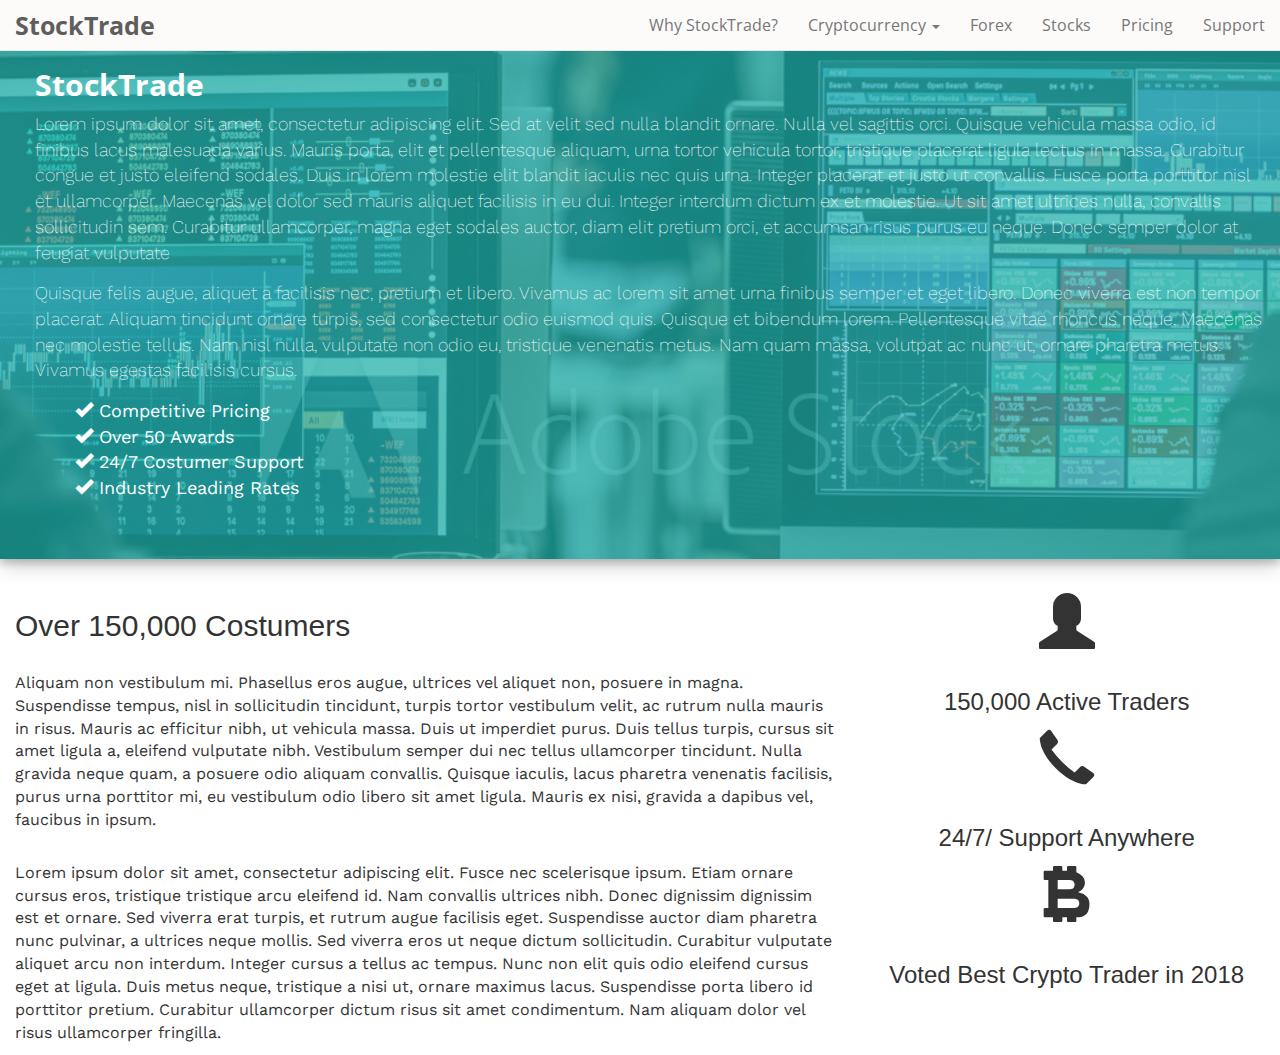
==== index.html @ 43e2ba38 "Add files via upload" ====
<!DOCTYPE html>
<html lang="en">
  <head>
    <meta charset="utf-8">
	<meta http-equiv="X-UA-Compatible" content="IE=edge">
	<meta name="viewport" content="width=device-width, initial-scale=1">
    <title>Untitled Document</title>
    <!-- Bootstrap -->
	<link href="css/bootstrap.css" rel="stylesheet">
	<link href="https://fonts.googleapis.com/css?family=Open+Sans" rel="stylesheet">
	<link href="https://fonts.googleapis.com/css?family=Work+Sans" rel="stylesheet">
	<style>
		p {font-family: 'Work Sans', sans-serif;}
		
		.navbar {background-color: #FCFBFA; z-index: 9999; font-size: 16px; font-family: 'Open Sans', 'Sans Serif';}

		.navbar-default .navbar-toggle {color: #4d4d4d !important;  border-color: transparent !important;}

		.navbar .navbar-brand {font-weight: bold; font-size: 25px;}

		.jumbotron {padding-left: 20px; color: #FFFFFF; font-family: 'Work Sans', sans-serif; background-image: url(img/bg_stocks.png); background-repeat: no-repeat;  background-size: cover; box-shadow: 0 4px 8px 0 rgba(0, 0, 0, 0.2), 0 6px 20px 0 rgba(0, 0, 0, 0.19);}

		.jumbotron h2 {font-family: 'Open Sans', 'Sans Serif'; font-weight: bolder;}

		.jumbotron p {font-size: 18px;}

		.jumbotron ul {list-style-type: none; font-size: 18px;}

		.glyphicon .glyphicon-ok {font-size: 3em;}
		
		.container-fluid #about {padding-left: 25px;}
		
		.container-fluid #about h1 {font-family: 'Open Sans', 'Sans Serif';}
		
		.about-stats {font-size: 4em; list-style-type: none; text-align: center; padding-left: 0px;}
		
		#about p {font-size: 16px;}
		
	</style>

	<!-- HTML5 shim and Respond.js for IE8 support of HTML5 elements and media queries -->
	<!-- WARNING: Respond.js doesn't work if you view the page via file:// -->
	<!--[if lt IE 9]>
		  <script src="https://oss.maxcdn.com/html5shiv/3.7.2/html5shiv.min.js"></script>
		  <script src="https://oss.maxcdn.com/respond/1.4.2/respond.min.js"></script>
		<![endif]-->
  </head>
  <body style="margin=0;">
	  <header>
	 <nav class="navbar navbar-default navbar-fixed-top">
  		<div class="container-fluid">
   			 <div class="navbar-header">
     		 	<button type="button" class="navbar-toggle" data-toggle="collapse" data-target="#myNavbar">
        			<span class="icon-bar"></span>
        			<span class="icon-bar"></span>
        			<span class="icon-bar"></span>                        
      		   </button>
      		   <a class="navbar-brand" href="#">StockTrade</a>
    		</div>
    	<div class="collapse navbar-collapse" id="myNavbar">
      		<ul class="nav navbar-nav navbar-right">
			<li><a href="#">Why StockTrade?</a></li>
        	    <li class="dropdown">
        			<a class="dropdown-toggle" data-toggle="dropdown" href="#">Cryptocurrency
        			<span class="caret"></span></a>
        			<ul class="dropdown-menu">
          				<li><a href="#">Bitcoin</a></li>
          				<li><a href="#">Ethereum</a></li>
          				<li><a href="#">Litecoin</a></li>
        			</ul>
      			</li>
        	<li><a href="#">Forex</a></li>
        	<li><a href="#">Stocks</a></li>
			<li><a href="#">Pricing</a></li>
			<li><a href="#">Support</a></li>
   		  </ul>
    	</div>
  		</div>
	</nav>
	  </header>
	  <main>
	    <div class="jumbotron">
			<div class="container-fluid">
		    <h2>StockTrade</h2>
			
			<p>Lorem ipsum dolor sit amet, consectetur adipiscing elit. Sed at velit sed nulla blandit ornare. Nulla vel sagittis orci. Quisque vehicula massa odio, id finibus lacus malesuada varius. Mauris porta, elit et pellentesque aliquam, urna tortor vehicula tortor, tristique placerat ligula lectus in massa. Curabitur congue et justo eleifend sodales. Duis in lorem molestie elit blandit iaculis nec quis urna. Integer placerat et justo ut convallis. Fusce porta porttitor nisl et ullamcorper. Maecenas vel dolor sed mauris aliquet facilisis in eu dui. Integer interdum dictum ex et molestie. Ut sit amet ultrices nulla, convallis sollicitudin sem. Curabitur ullamcorper, magna eget sodales auctor, diam elit pretium orci, et accumsan risus purus eu neque. Donec semper dolor at feugiat vulputate</p>
				
			<p>Quisque felis augue, aliquet a facilisis nec, pretium et libero. Vivamus ac lorem sit amet urna finibus semper et eget libero. Donec viverra est non tempor placerat. Aliquam tincidunt ornare turpis, sed consectetur odio euismod quis. Quisque et bibendum lorem. Pellentesque vitae rhoncus neque. Maecenas nec molestie tellus. Nam nisl nulla, vulputate non odio eu, tristique venenatis metus. Nam quam massa, volutpat ac nunc ut, ornare pharetra metus. Vivamus egestas facilisis cursus.</p>
				
			<ul>
				<li><span class="glyphicon glyphicon-ok" aria-hidden="true"></span> Competitive Pricing</li>
				<li><span class="glyphicon glyphicon-ok" aria-hidden="true"></span> Over 50 Awards</li>
				<li><span class="glyphicon glyphicon-ok" aria-hidden="true"></span> 24/7 Costumer Support</li>
				<li><span class="glyphicon glyphicon-ok" aria-hidden="true"></span> Industry Leading Rates</li>
			</ul>
			</div>
	    </div>
		  
		<!-- Container -->
	    <div class="container-fluid" id="about">
			<div class="row">
				<div class="col-sm-8">
				<h2>Over 150,000 Costumers</h2> 
				<br>
				<p>Aliquam non vestibulum mi. Phasellus eros augue, ultrices vel aliquet non, posuere in magna. Suspendisse tempus, nisl in sollicitudin tincidunt, turpis tortor vestibulum velit, ac rutrum nulla mauris in risus. Mauris ac efficitur nibh, ut vehicula massa. Duis ut imperdiet purus. Duis tellus turpis, cursus sit amet ligula a, eleifend vulputate nibh. Vestibulum semper dui nec tellus ullamcorper tincidunt. Nulla gravida neque quam, a posuere odio aliquam convallis. Quisque iaculis, lacus pharetra venenatis facilisis, purus urna porttitor mi, eu vestibulum odio libero sit amet ligula. Mauris ex nisi, gravida a dapibus vel, faucibus in ipsum.</p>
				<br>
				<p>Lorem ipsum dolor sit amet, consectetur adipiscing elit. Fusce nec scelerisque ipsum. Etiam ornare cursus eros, tristique tristique arcu eleifend id. Nam convallis ultrices nibh. Donec dignissim dignissim est et ornare. Sed viverra erat turpis, et rutrum augue facilisis eget. Suspendisse auctor diam pharetra nunc pulvinar, a ultrices neque mollis. Sed viverra eros ut neque dictum sollicitudin. Curabitur vulputate aliquet arcu non interdum. Integer cursus a tellus ac tempus. Nunc non elit quis odio eleifend cursus eget at ligula. Duis metus neque, tristique a nisi ut, ornare maximus lacus. Suspendisse porta libero id porttitor pretium. Curabitur ullamcorper dictum risus sit amet condimentum. Nam aliquam dolor vel risus ullamcorper fringilla.</p>
				</div>
				<div class="col-sm-4">
					<ul class="about-stats">
						<li><span class="glyphicon glyphicon-user"></span><h3>150,000 Active Traders</h3></li>
						<li><span class="glyphicon glyphicon-earphone"></span><h3>24/7/ Support Anywhere</h3></li>
						<li><span class="glyphicon glyphicon-btc"></span><h3>Voted Best Crypto Trader in 2018</h3></li>
					</ul>
				</div>
			</div>
		</div>
		  
      </main>
	  <footer>
	  </footer>
	<!-- jQuery (necessary for Bootstrap's JavaScript plugins) --> 
	<script src="js/jquery-1.11.3.min.js"></script>

	<!-- Include all compiled plugins (below), or include individual files as needed --> 
	<script src="js/bootstrap.js"></script>
  </body>
</html>
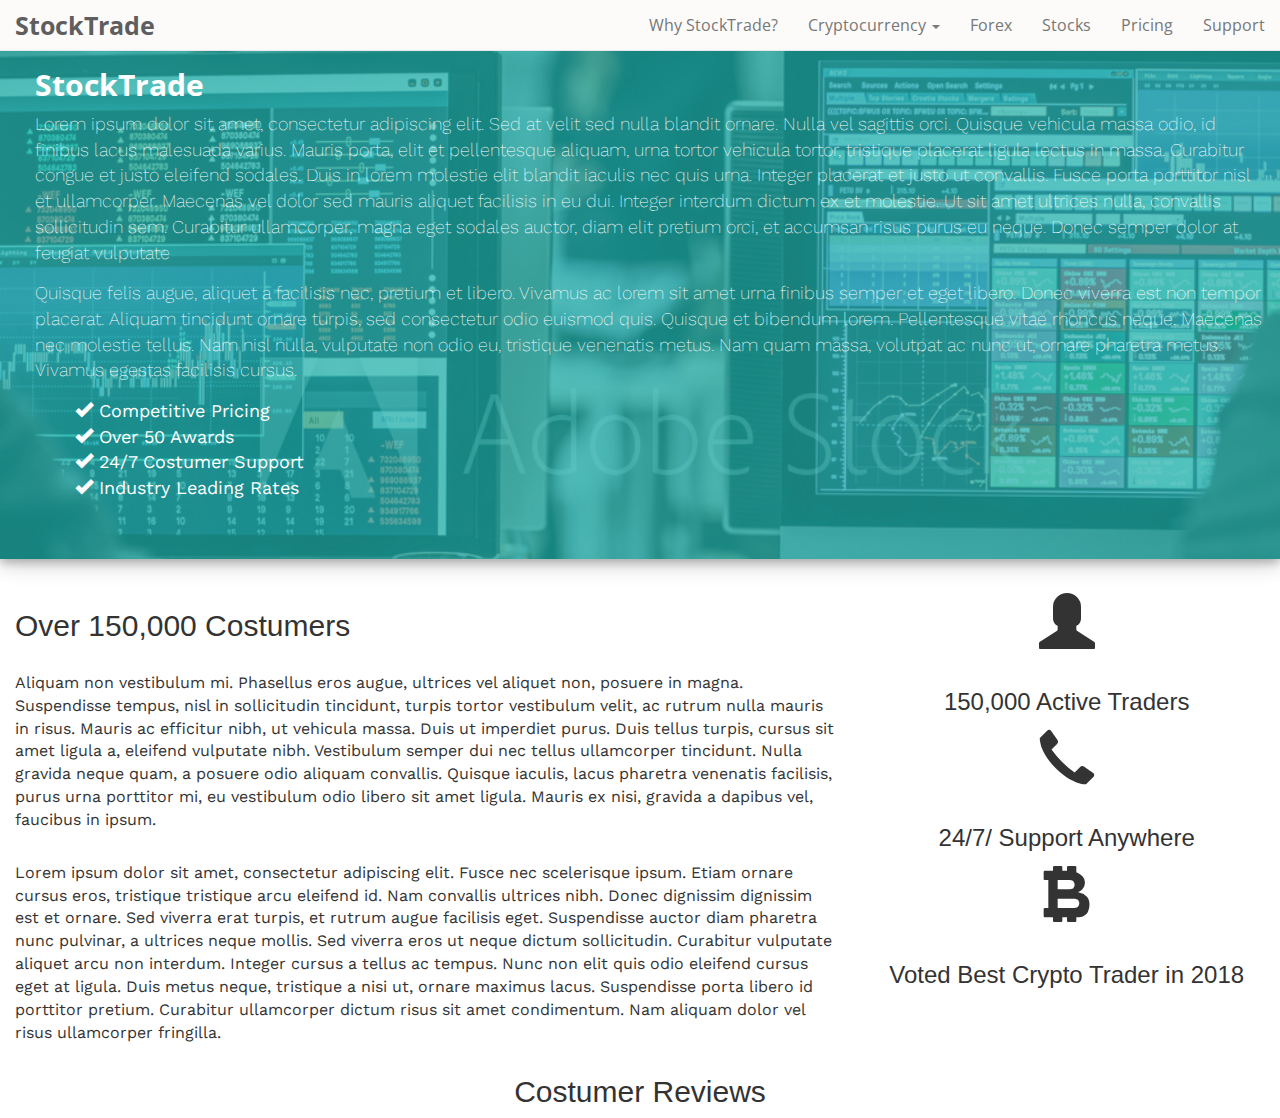
==== commit fdbfbc5e: "Add files via upload" ====
--- a/index.html
+++ b/index.html
@@ -33,6 +33,8 @@
 		.container-fluid #about h1 {font-family: 'Open Sans', 'Sans Serif';}
 		
 		.about-stats {font-size: 4em; list-style-type: none; text-align: center; padding-left: 0px;}
+		
+		.costumer-reviews-header {text-align: center; box-shadow: ;}
 		
 		#about p {font-size: 16px;}
 		
@@ -114,6 +116,9 @@
 					</ul>
 				</div>
 			</div>
+			<div class="row">
+				<div class="col-sm-12 costumer-reviews-header"><h2>Costumer Reviews</h2></div>
+			</div>
 		</div>
 		  
       </main>
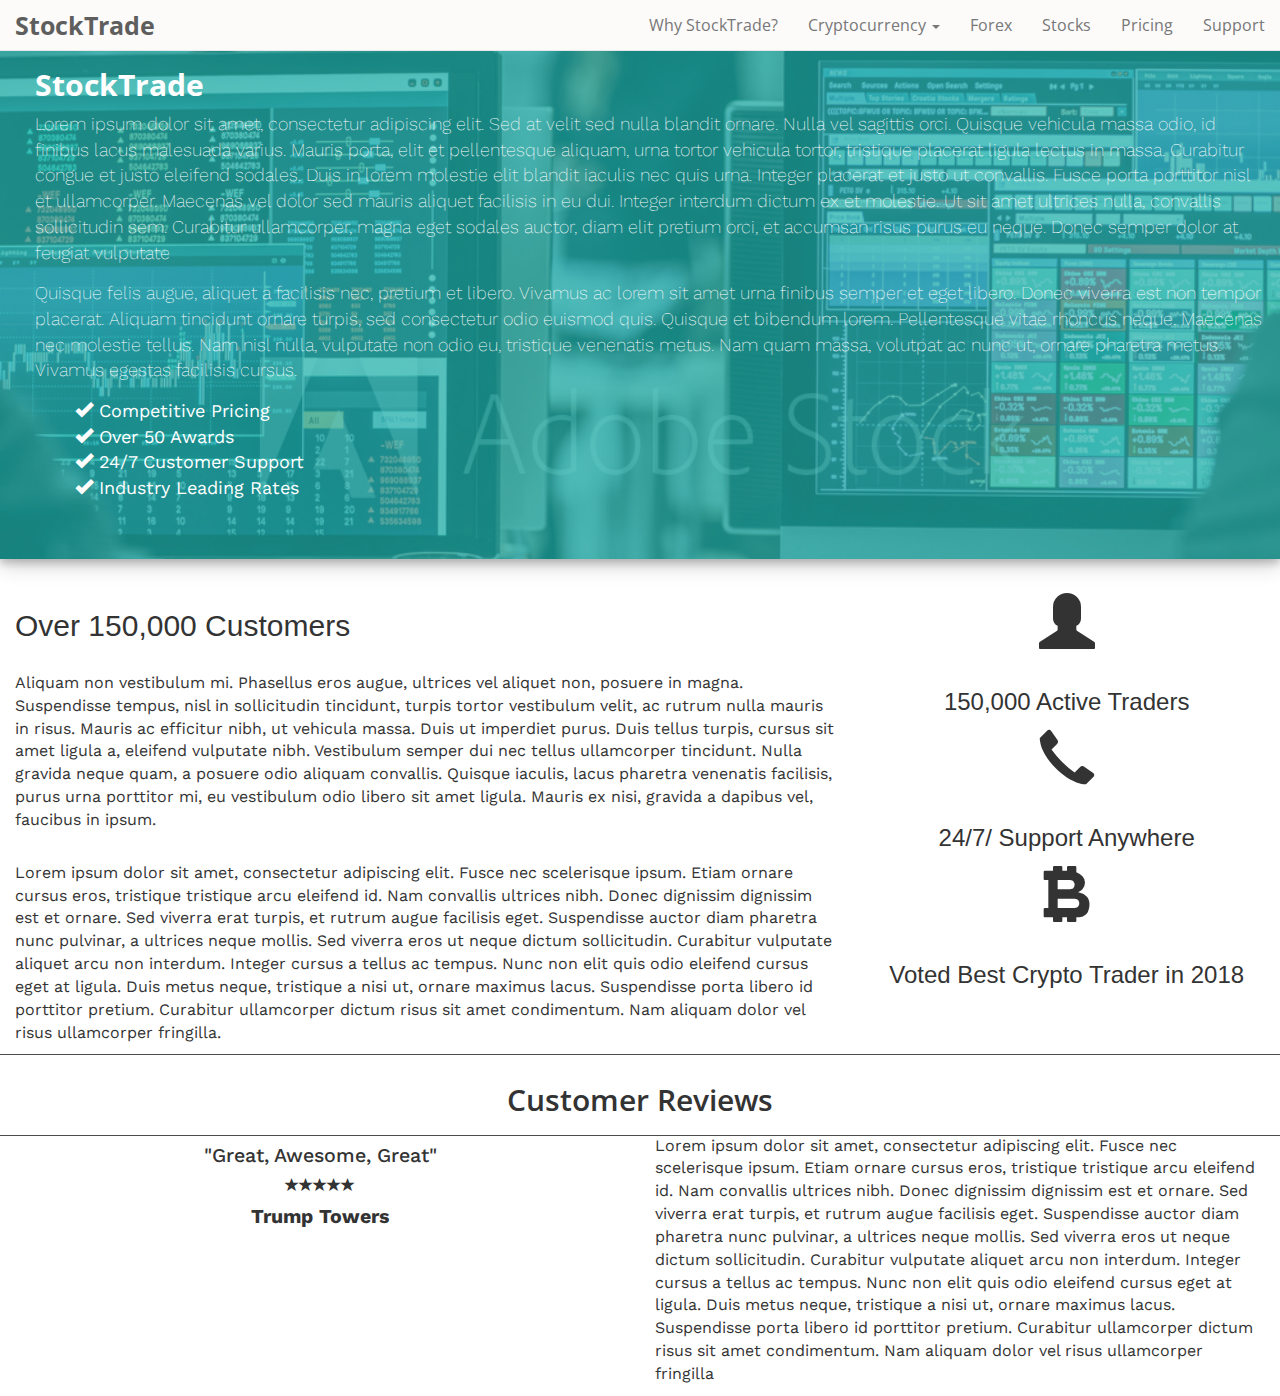
==== commit 244bc49d: "Add files via upload" ====
--- a/index.html
+++ b/index.html
@@ -34,7 +34,17 @@
 		
 		.about-stats {font-size: 4em; list-style-type: none; text-align: center; padding-left: 0px;}
 		
-		.costumer-reviews-header {text-align: center; box-shadow: ;}
+		.customer-reviews-header {text-align: center; outline: solid 1px #4D4D4D;}
+		
+		.customer-reviews-header h2 {font-weight: 600; font-family: 'Open Sans', 'Sans Serif'; line-height: 50px;}
+		
+		.customer-reviews {font-family: 'Work Sans', sans-serif; list-style-type: none; padding-left: 0px; text-align: center;}
+		
+		.customer-reviews h4 {font-size: 1.4em;}
+		
+		.customer-reviews .customer-reviews-customer {font-weight: bold;}
+		
+		.customer-reviews .glyphicon .glyphicon-star {font-size: 5em;}
 		
 		#about p {font-size: 16px;}
 		
@@ -92,7 +102,7 @@
 			<ul>
 				<li><span class="glyphicon glyphicon-ok" aria-hidden="true"></span> Competitive Pricing</li>
 				<li><span class="glyphicon glyphicon-ok" aria-hidden="true"></span> Over 50 Awards</li>
-				<li><span class="glyphicon glyphicon-ok" aria-hidden="true"></span> 24/7 Costumer Support</li>
+				<li><span class="glyphicon glyphicon-ok" aria-hidden="true"></span> 24/7 Customer Support</li>
 				<li><span class="glyphicon glyphicon-ok" aria-hidden="true"></span> Industry Leading Rates</li>
 			</ul>
 			</div>
@@ -102,7 +112,7 @@
 	    <div class="container-fluid" id="about">
 			<div class="row">
 				<div class="col-sm-8">
-				<h2>Over 150,000 Costumers</h2> 
+				<h2>Over 150,000 Customers</h2> 
 				<br>
 				<p>Aliquam non vestibulum mi. Phasellus eros augue, ultrices vel aliquet non, posuere in magna. Suspendisse tempus, nisl in sollicitudin tincidunt, turpis tortor vestibulum velit, ac rutrum nulla mauris in risus. Mauris ac efficitur nibh, ut vehicula massa. Duis ut imperdiet purus. Duis tellus turpis, cursus sit amet ligula a, eleifend vulputate nibh. Vestibulum semper dui nec tellus ullamcorper tincidunt. Nulla gravida neque quam, a posuere odio aliquam convallis. Quisque iaculis, lacus pharetra venenatis facilisis, purus urna porttitor mi, eu vestibulum odio libero sit amet ligula. Mauris ex nisi, gravida a dapibus vel, faucibus in ipsum.</p>
 				<br>
@@ -117,7 +127,19 @@
 				</div>
 			</div>
 			<div class="row">
-				<div class="col-sm-12 costumer-reviews-header"><h2>Costumer Reviews</h2></div>
+				<div class="col-sm-12 customer-reviews-header"><h2>Customer Reviews</h2></div>
+			</div>
+			<div class="row">
+				<div class="col-sm-6">
+					<ul class="customer-reviews">
+						<li><h4>"Great, Awesome, Great"</h4>
+							<span class="glyphicon glyphicon-star"></span><span class="glyphicon glyphicon-star"></span><span class="glyphicon glyphicon-star"></span><span class="glyphicon glyphicon-star"></span><span class="glyphicon glyphicon-star"></span>
+							<h4 class="customer-reviews-customer">Trump Towers</h4>
+						</li>
+					</ul>
+				
+				</div>
+				<div class="col-sm-6"><p>Lorem ipsum dolor sit amet, consectetur adipiscing elit. Fusce nec scelerisque ipsum. Etiam ornare cursus eros, tristique tristique arcu eleifend id. Nam convallis ultrices nibh. Donec dignissim dignissim est et ornare. Sed viverra erat turpis, et rutrum augue facilisis eget. Suspendisse auctor diam pharetra nunc pulvinar, a ultrices neque mollis. Sed viverra eros ut neque dictum sollicitudin. Curabitur vulputate aliquet arcu non interdum. Integer cursus a tellus ac tempus. Nunc non elit quis odio eleifend cursus eget at ligula. Duis metus neque, tristique a nisi ut, ornare maximus lacus. Suspendisse porta libero id porttitor pretium. Curabitur ullamcorper dictum risus sit amet condimentum. Nam aliquam dolor vel risus ullamcorper fringilla</p></div>
 			</div>
 		</div>
 		  
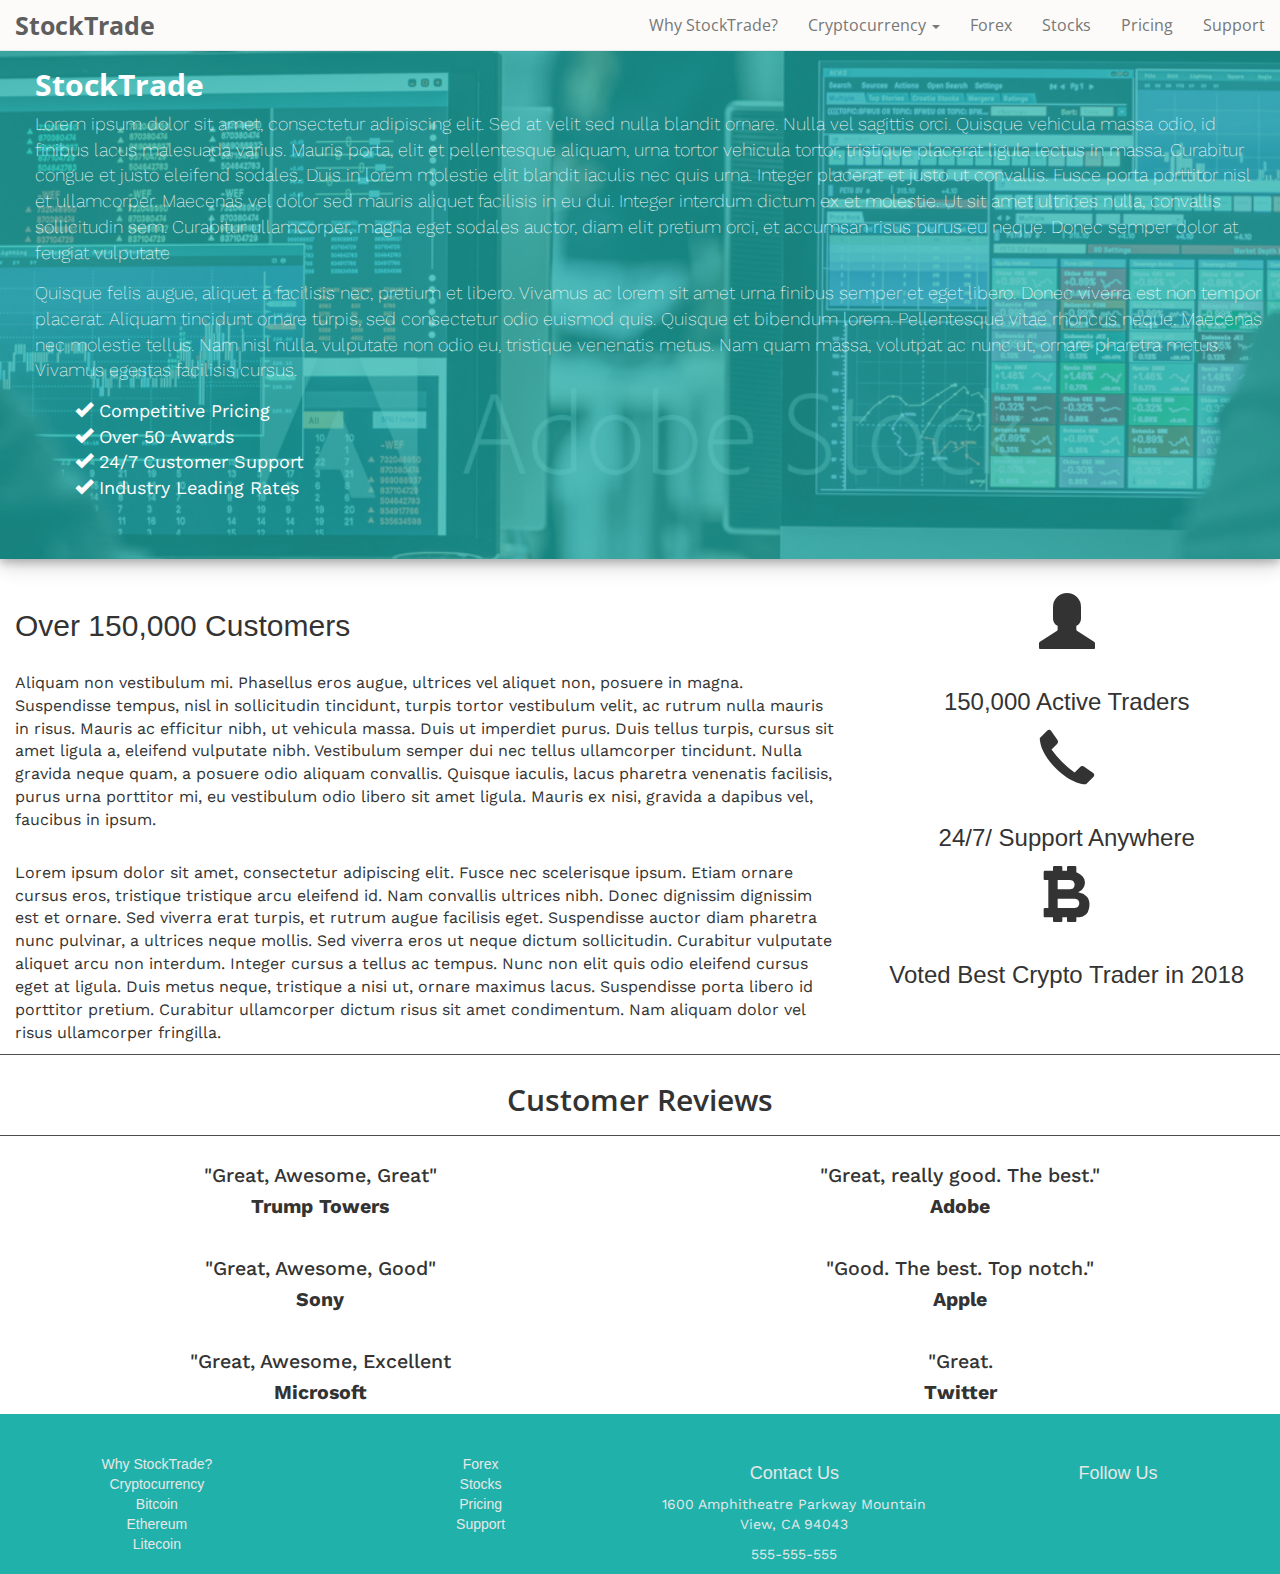
==== commit e379b5a0: "Add files via upload" ====
--- a/index.html
+++ b/index.html
@@ -4,52 +4,13 @@
     <meta charset="utf-8">
 	<meta http-equiv="X-UA-Compatible" content="IE=edge">
 	<meta name="viewport" content="width=device-width, initial-scale=1">
-    <title>Untitled Document</title>
+    <title>Home - StockTrade</title>
     <!-- Bootstrap -->
 	<link href="css/bootstrap.css" rel="stylesheet">
+	<link href="css/main.css" rel="stylesheet">
 	<link href="https://fonts.googleapis.com/css?family=Open+Sans" rel="stylesheet">
 	<link href="https://fonts.googleapis.com/css?family=Work+Sans" rel="stylesheet">
-	<style>
-		p {font-family: 'Work Sans', sans-serif;}
-		
-		.navbar {background-color: #FCFBFA; z-index: 9999; font-size: 16px; font-family: 'Open Sans', 'Sans Serif';}
-
-		.navbar-default .navbar-toggle {color: #4d4d4d !important;  border-color: transparent !important;}
-
-		.navbar .navbar-brand {font-weight: bold; font-size: 25px;}
-
-		.jumbotron {padding-left: 20px; color: #FFFFFF; font-family: 'Work Sans', sans-serif; background-image: url(img/bg_stocks.png); background-repeat: no-repeat;  background-size: cover; box-shadow: 0 4px 8px 0 rgba(0, 0, 0, 0.2), 0 6px 20px 0 rgba(0, 0, 0, 0.19);}
-
-		.jumbotron h2 {font-family: 'Open Sans', 'Sans Serif'; font-weight: bolder;}
-
-		.jumbotron p {font-size: 18px;}
-
-		.jumbotron ul {list-style-type: none; font-size: 18px;}
-
-		.glyphicon .glyphicon-ok {font-size: 3em;}
-		
-		.container-fluid #about {padding-left: 25px;}
-		
-		.container-fluid #about h1 {font-family: 'Open Sans', 'Sans Serif';}
-		
-		.about-stats {font-size: 4em; list-style-type: none; text-align: center; padding-left: 0px;}
-		
-		.customer-reviews-header {text-align: center; outline: solid 1px #4D4D4D;}
-		
-		.customer-reviews-header h2 {font-weight: 600; font-family: 'Open Sans', 'Sans Serif'; line-height: 50px;}
-		
-		.customer-reviews {font-family: 'Work Sans', sans-serif; list-style-type: none; padding-left: 0px; text-align: center;}
-		
-		.customer-reviews h4 {font-size: 1.4em;}
-		
-		.customer-reviews .customer-reviews-customer {font-weight: bold;}
-		
-		.customer-reviews .glyphicon .glyphicon-star {font-size: 5em;}
-		
-		#about p {font-size: 16px;}
-		
-	</style>
-
+	<link rel="stylesheet" href="https://use.fontawesome.com/releases/v5.0.13/css/all.css" integrity="sha384-DNOHZ68U8hZfKXOrtjWvjxusGo9WQnrNx2sqG0tfsghAvtVlRW3tvkXWZh58N9jp" crossorigin="anonymous">
 	<!-- HTML5 shim and Respond.js for IE8 support of HTML5 elements and media queries -->
 	<!-- WARNING: Respond.js doesn't work if you view the page via file:// -->
 	<!--[if lt IE 9]>
@@ -67,11 +28,11 @@
         			<span class="icon-bar"></span>
         			<span class="icon-bar"></span>                        
       		   </button>
-      		   <a class="navbar-brand" href="#">StockTrade</a>
+      		   <a class="navbar-brand" href="index.html">StockTrade</a>
     		</div>
     	<div class="collapse navbar-collapse" id="myNavbar">
       		<ul class="nav navbar-nav navbar-right">
-			<li><a href="#">Why StockTrade?</a></li>
+			<li><a href="why-us.html">Why StockTrade?</a></li>
         	    <li class="dropdown">
         			<a class="dropdown-toggle" data-toggle="dropdown" href="#">Cryptocurrency
         			<span class="caret"></span></a>
@@ -129,22 +90,72 @@
 			<div class="row">
 				<div class="col-sm-12 customer-reviews-header"><h2>Customer Reviews</h2></div>
 			</div>
-			<div class="row">
+			<div class="row customer-row">
 				<div class="col-sm-6">
 					<ul class="customer-reviews">
 						<li><h4>"Great, Awesome, Great"</h4>
-							<span class="glyphicon glyphicon-star"></span><span class="glyphicon glyphicon-star"></span><span class="glyphicon glyphicon-star"></span><span class="glyphicon glyphicon-star"></span><span class="glyphicon glyphicon-star"></span>
 							<h4 class="customer-reviews-customer">Trump Towers</h4>
+						</li>
+						<li><h4>"Great, Awesome, Good"</h4>
+							<h4 class="customer-reviews-customer">Sony</h4>
+						</li>
+						<li><h4>"Great, Awesome, Excellent</h4>
+							<h4 class="customer-reviews-customer">Microsoft</h4>
 						</li>
 					</ul>
 				
 				</div>
-				<div class="col-sm-6"><p>Lorem ipsum dolor sit amet, consectetur adipiscing elit. Fusce nec scelerisque ipsum. Etiam ornare cursus eros, tristique tristique arcu eleifend id. Nam convallis ultrices nibh. Donec dignissim dignissim est et ornare. Sed viverra erat turpis, et rutrum augue facilisis eget. Suspendisse auctor diam pharetra nunc pulvinar, a ultrices neque mollis. Sed viverra eros ut neque dictum sollicitudin. Curabitur vulputate aliquet arcu non interdum. Integer cursus a tellus ac tempus. Nunc non elit quis odio eleifend cursus eget at ligula. Duis metus neque, tristique a nisi ut, ornare maximus lacus. Suspendisse porta libero id porttitor pretium. Curabitur ullamcorper dictum risus sit amet condimentum. Nam aliquam dolor vel risus ullamcorper fringilla</p></div>
+				<div class="col-sm-6">
+					<ul class="customer-reviews">
+						<li><h4>"Great, really good. The best."</h4>
+							<h4 class="customer-reviews-customer">Adobe</h4>
+						</li>
+						<li><h4>"Good. The best. Top notch."</h4>
+							<h4 class="customer-reviews-customer">Apple</h4>
+						</li>
+						<li><h4>"Great.</h4>
+							<h4 class="customer-reviews-customer">Twitter</h4>
+						</li>
+					</ul>
+				</div>
 			</div>
 		</div>
 		  
       </main>
 	  <footer>
+		  <div class="container-fluid" id="footer">
+		  <div class="row">
+			  <div class="col-sm-3">
+				  <ul class="footer-links">
+					  <li><a href="why-us.html">Why StockTrade?</a></li>
+					  <li><a href="#">Cryptocurrency</a></li>
+					  <li><a href="#">Bitcoin</a></li>
+					  <li><a href="#">Ethereum</a></li>
+					  <li><a href="#">Litecoin</a></li>
+				  </ul>
+			  </div>
+			  <div class="col-sm-3">
+				  <ul class="footer-links">
+					  <li><a href="#">Forex</a></li>
+					  <li><a href="#">Stocks</a></li>
+					  <li><a href="#">Pricing</a></li>
+					  <li><a href="#">Support</a></li>
+				  </ul>
+			  </div>
+			  <div class="col-sm-3">
+				  <h4>Contact Us</h4>
+				  <p>1600 Amphitheatre Parkway
+                  Mountain View, CA 94043</p>
+				  <p>555-555-555</p>
+			  </div>
+			  <div class="col-sm-3 follow-us">
+				  <h4>Follow Us</h4>
+				  <a href="#"><i class="fab fa-facebook-f"></i></a>
+				  <a href="#"><i class="fab fa-twitter-square"></i></a>
+				  <a href="#"><i class="fab fa-instagram"></i></a>
+			  </div>
+		  </div>
+		  </div>
 	  </footer>
 	<!-- jQuery (necessary for Bootstrap's JavaScript plugins) --> 
 	<script src="js/jquery-1.11.3.min.js"></script>
--- a/css/main.css
+++ b/css/main.css
@@ -0,0 +1,51 @@
+@charset "utf-8";
+/* CSS Document */
+p {font-family: 'Work Sans', sans-serif;}
+
+h1 h2 h3 h4 h5 h6 {font-family: 'Work Sans', sans-serif;}
+		
+.navbar {background-color: #FCFBFA; z-index: 9999; font-size: 16px; font-family: 'Open Sans', 'Sans Serif';}
+
+.navbar-default .navbar-toggle {color: #4d4d4d !important;  border-color: transparent !important;}
+
+.navbar .navbar-brand {font-weight: bold; font-size: 25px;}
+
+.jumbotron {padding-left: 20px; color: #FFFFFF; font-family: 'Work Sans', sans-serif; background-image: url(../img/bg_stocks.png); background-repeat: no-repeat;  background-size: cover; box-shadow: 0 4px 8px 0 rgba(0, 0, 0, 0.2), 0 6px 20px 0 rgba(0, 0, 0, 0.19);}
+
+.jumbotron h2 {font-family: 'Open Sans', 'Sans Serif'; font-weight: bolder;}
+
+.jumbotron p {font-size: 18px;}
+
+.jumbotron ul {list-style-type: none; font-size: 18px;}
+
+.glyphicon .glyphicon-ok {font-size: 3em;}
+		
+.container-fluid #about {padding-left: 25px;}
+		
+.container-fluid #about h1 {font-family: 'Open Sans', 'Sans Serif';}
+		
+.about-stats {font-size: 4em; list-style-type: none; text-align: center; padding-left: 0px;}
+		
+.customer-reviews-header {text-align: center; outline: solid 1px #4D4D4D;}
+		
+.customer-reviews-header h2 {font-weight: 600; font-family: 'Open Sans', 'Sans Serif'; line-height: 50px;}
+		
+.customer-reviews {font-family: 'Work Sans', sans-serif; list-style-type: none; padding-left: 0px; text-align: center;}
+		
+.customer-reviews h4 {font-size: 1.4em;}
+		
+.customer-reviews .customer-reviews-customer {font-weight: bold;}
+		
+.customer-reviews li {padding-top: 20px;}
+		
+.footer-links {list-style-type: none; padding-left: 20px;}
+		
+.footer-links a {color: #E7E7E7;}
+		
+.follow-us {font-size: 2.5em;}
+		
+.follow-us a {color: #E7E7E7;}
+		
+#footer {background-color: #20B2AA; color: #E7E7E7; list-style-type: none; padding-left: 0px; padding-top: 40px; text-align: center;}
+		
+#about p {font-size: 16px;}
